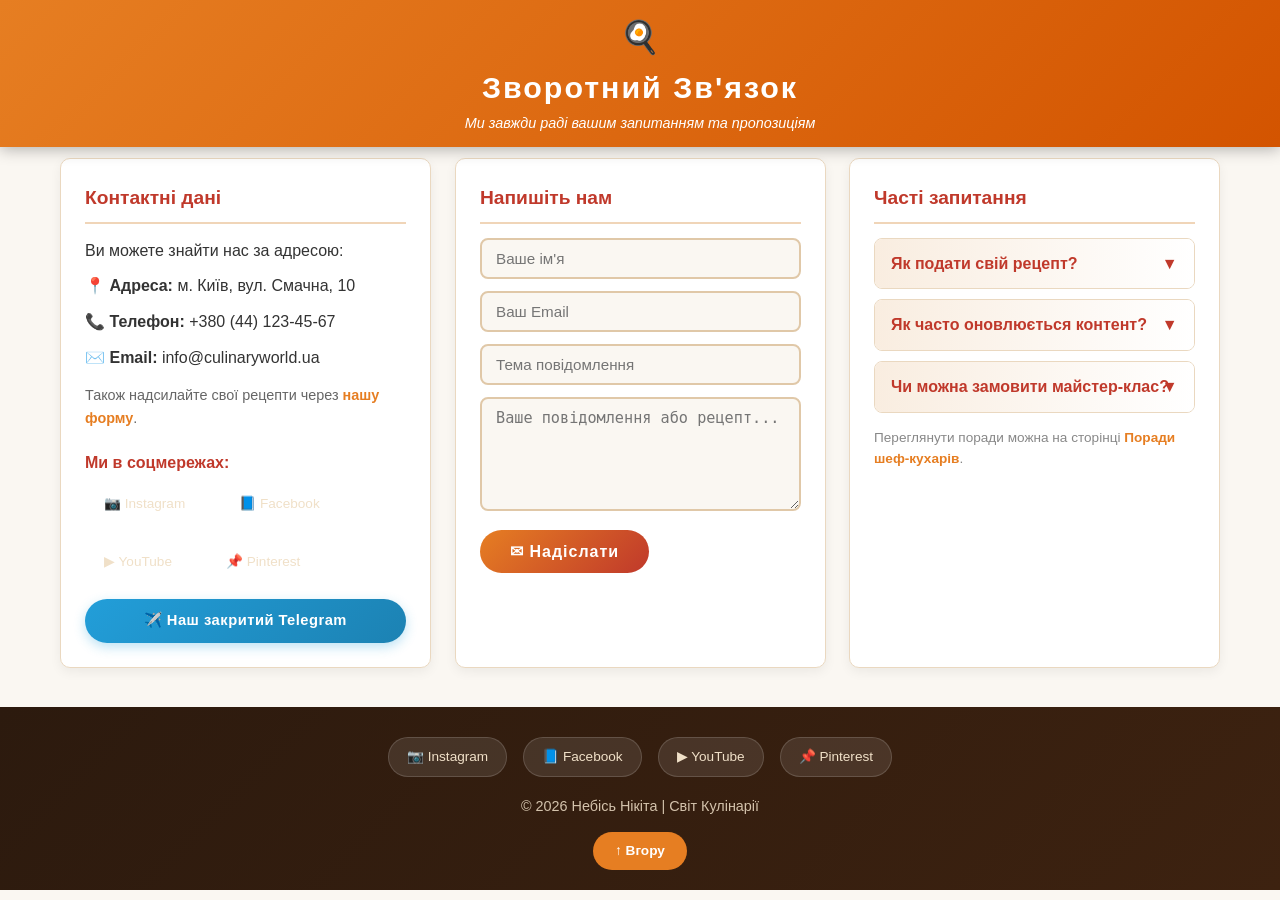
==== pages/contacts.html @ 13cdbba9 "deploy site second try" ====
<!DOCTYPE html>
<html lang="uk">
<head>
<meta charset="UTF-8">
<meta name="viewport" content="width=device-width,initial-scale=1">
<meta name="description" content="Контакти — зв'яжіться з нами, надішліть рецепт, часті запитання">
<title>Контакти | Кулінарія</title>
<link rel="stylesheet" href="../css/main.css">
<link rel="stylesheet" href="../css/contacts.css">
</head>
<body id="top">

<header>
  <span class="logo">🍳</span>
  <h1>Зворотний Зв'язок</h1>
  <p>Ми завжди раді вашим запитанням та пропозиціям</p>
</header>

<nav>
  <ul>
    <li><a href="../index.html">Головна</a></li>
    <li><a href="about.html">Про кулінарію</a></li>
    <li><a href="gallery.html">Галерея</a></li>
    <li class="has-dropdown">
      <a href="tips.html">Поради ▾</a>
      <ul class="dropdown-menu">
        <li><a href="tips.html#knives">Робота з ножами</a></li>
        <li><a href="tips.html#taste">Баланс смаку</a></li>
        <li><a href="tips.html#temp">Температури</a></li>
      </ul>
    </li>
    <li><a href="contacts.html">Контакти</a></li>
  </ul>
</nav>

<div class="wrapper">
  <section>
    <h2>Контактні дані</h2>
    <p>Ви можете знайти нас за адресою:</p>
    <p class="contact-item">📍 <strong>Адреса:</strong> м. Київ, вул. Смачна, 10</p>
    <p class="contact-item">📞 <strong>Телефон:</strong> +380 (44) 123-45-67</p>
    <p class="contact-item">✉️ <strong>Email:</strong> info@culinaryworld.ua</p>
    <p class="contact-note">Також надсилайте свої рецепти через
    <a href="#" class="content-link">нашу форму</a>.</p>
    <div class="social-block">
      <p class="social-title">Ми в соцмережах:</p>
      <div class="social-links social-links--left">
        <a href="#">📷 Instagram</a>
        <a href="#">📘 Facebook</a>
      </div>
      <div class="social-links social-links--left social-links--mt">
        <a href="#">▶ YouTube</a>
        <a href="#">📌 Pinterest</a>
      </div>
      
      <a href="ТУТ_БУДЕ_ТВОЄ_ПОСИЛАННЯ" class="btn-telegram btn-telegram--block" target="_blank" rel="noopener">
        ✈️ Наш закритий Telegram
      </a>
    </div>
  </section>

  <section>
    <h2>Напишіть нам</h2>
    <div class="contact-form">
      <input type="text" placeholder="Ваше ім'я" required>
      <input type="email" placeholder="Ваш Email" required>
      <input type="text" placeholder="Тема повідомлення">
      <textarea rows="5" placeholder="Ваше повідомлення або рецепт..." required></textarea>
      <button class="btn-send" type="button">✉ Надіслати</button>
    </div>
  </section>

  <section>
    <h2>Часті запитання</h2>
    <div class="accordion">
      <input type="checkbox" id="faq1">
      <label class="accordion-label" for="faq1">Як подати свій рецепт?</label>
      <div class="accordion-content">
        Надішліть рецепт через форму зліва або напишіть нам на email.
        Найкращі рецепти будуть опубліковані на сайті.
      </div>
    </div>
    <div class="accordion">
      <input type="checkbox" id="faq2">
      <label class="accordion-label" for="faq2">Як часто оновлюється контент?</label>
      <div class="accordion-content">
        Нові рецепти та поради з'являються щотижня. Підписуйтесь на
        наш Instagram щоб не пропустити.
      </div>
    </div>
    <div class="accordion">
      <input type="checkbox" id="faq3">
      <label class="accordion-label" for="faq3">Чи можна замовити майстер-клас?</label>
      <div class="accordion-content">
        Так! Напишіть нам через форму з темою "Майстер-клас" і ми
        зв'яжемося з вами протягом 24 годин.
      </div>
    </div>
    <p class="faq-note">Переглянути поради можна на сторінці
    <a href="tips.html" class="content-link">Поради шеф-кухарів</a>.</p>
  </section>
</div>

<footer>
  <div class="social-links">
    <a href="#">📷 Instagram</a>
    <a href="#">📘 Facebook</a>
    <a href="#">▶ YouTube</a>
    <a href="#">📌 Pinterest</a>
  </div>
  <p>&copy; 2026 Небісь Нікіта | Світ Кулінарії</p>
  <a href="#top" class="back-to-top">↑ Вгору</a>
</footer>

</body>
</html>
---- css/main.css ----
/* Оптимізований CSS: main.css — спільні стилі для всіх сторінок
   Автор: Небісь Нікіта | Лабораторна робота №3 */

/* Базові налаштування — згруповано для зменшення дублювання */
*{box-sizing:border-box;margin:0;padding:0}
html{scroll-behavior:smooth;font-size:16px}
body{font-family:'Segoe UI',Arial,sans-serif;background:#faf7f2;color:#333;line-height:1.6;padding-top:80px}

/* Оптимізовані анімації: скорочено keyframes для швидшого рендерингу */
@keyframes fadeInDown{from{opacity:0;transform:translateY(-30px)}to{opacity:1;transform:translateY(0)}}
@keyframes slideInUp{from{opacity:0;transform:translateY(40px)}to{opacity:1;transform:translateY(0)}}
@keyframes pulse{0%,100%{transform:scale(1)}50%{transform:scale(1.06)}}
@keyframes bounce{0%,100%{transform:translateY(0)}50%{transform:translateY(-8px)}}
/* Оптимізована анімація: growBar через CSS-змінну --bar-width */
@keyframes growBar{from{width:0}to{width:var(--bar-width)}}
@keyframes gradientShift{0%,100%{background-position:0% 50%}50%{background-position:100% 50%}}

/* Шапка — will-change тільки для анімованих властивостей */
header{position:fixed;top:0;left:0;width:100%;z-index:1000;background:linear-gradient(135deg,#e67e22,#d35400,#c0392b,#e67e22);background-size:300% 300%;color:#fff;text-align:center;padding:12px 20px;box-shadow:0 2px 15px rgba(0,0,0,.3);will-change:background-position;animation:gradientShift 8s ease infinite}
header h1{font-size:1.9rem;letter-spacing:2px;animation:fadeInDown .8s ease both;will-change:transform,opacity}
header p{font-style:italic;font-size:.9rem;opacity:.9;animation:fadeInDown .8s ease .3s both;will-change:transform,opacity}
.logo{display:inline-block;font-size:2rem;cursor:pointer;transition:transform .3s ease}
.logo:hover{animation:pulse .6s ease infinite;will-change:transform}

/* Навігація */
nav{background:#2c1a0e;display:flex;justify-content:center;align-items:center}
nav ul{list-style:none;display:flex;flex-wrap:wrap;justify-content:center;padding:0;margin:0}
nav ul li{position:relative}
nav ul li a{display:block;padding:12px 18px;color:#f0e0c8;text-decoration:none;font-weight:bold;font-size:.92rem;letter-spacing:.5px;transition:color .3s,background-color .3s;position:relative;will-change:color,background-color}
nav ul li a::after{content:'';position:absolute;bottom:6px;left:50%;width:0;height:2px;background:#e67e22;transition:width .3s ease;transform:translateX(-50%);will-change:width}
nav ul li a:hover{color:#fff;background:#e67e22}
nav ul li a:hover::after{width:70%}
/* Dropdown */
.dropdown-menu{display:none;position:absolute;top:100%;left:0;background:#3d2210;min-width:180px;border-radius:0 0 6px 6px;box-shadow:0 8px 20px rgba(0,0,0,.3);transform:translateY(-10px);opacity:0;transition:transform .3s,opacity .3s;z-index:999}
.has-dropdown:hover .dropdown-menu{display:block;transform:translateY(0);opacity:1}
.dropdown-menu li a{padding:10px 16px;font-size:.85rem;border-bottom:1px solid rgba(255,255,255,.05)}
.dropdown-menu li:last-child a{border-bottom:none}

/* Grid layout контенту */
.wrapper{max-width:1200px;margin:30px auto;padding:0 20px;display:grid;grid-template-columns:repeat(3,1fr);gap:24px}
/* Оптимізована анімація секцій */
section{background:#fff;padding:24px;border-radius:10px;border:1px solid #ead8c0;box-shadow:0 4px 12px rgba(0,0,0,.06);transition:box-shadow .3s,transform .3s;animation:slideInUp .7s ease both;will-change:transform,opacity}
section:nth-child(1){animation-delay:.1s}
section:nth-child(2){animation-delay:.25s}
section:nth-child(3){animation-delay:.4s}
section:hover{transform:translateY(-6px);box-shadow:0 12px 28px rgba(230,126,34,.18)}
/* Згруповані заголовки секцій */
section h2,section h3{color:#c0392b;margin-bottom:14px;font-size:1.2rem;border-bottom:2px solid #f0d5b8;padding-bottom:8px}

/* Зображення */
.img-wrap{overflow:hidden;border-radius:8px;margin-bottom:14px;position:relative}
.img-wrap img{width:100%;height:200px;object-fit:cover;display:block;transition:transform .4s,filter .4s;will-change:transform,filter}
.img-wrap:hover img{transform:scale(1.08) rotate(1deg);filter:brightness(1.1) saturate(1.2)}
.img-wrap::after{content:'🍽 Переглянути';position:absolute;inset:0;background:rgba(230,126,34,.75);color:#fff;font-size:1.1rem;font-weight:bold;display:flex;align-items:center;justify-content:center;opacity:0;transition:opacity .4s;will-change:opacity}
.img-wrap:hover::after{opacity:1}

/* Прогрес-бари */
.progress-container{margin:10px 0}
.progress-label{display:flex;justify-content:space-between;font-size:.85rem;color:#555;margin-bottom:4px}
.progress-track{background:#f0e0c8;border-radius:20px;height:14px;overflow:hidden;margin-bottom:10px}
/* Оптимізована анімація: використовуємо will-change для GPU */
.progress-bar{height:100%;border-radius:20px;background:linear-gradient(90deg,#e67e22,#c0392b);animation:growBar 1.5s ease forwards;animation-delay:.5s;width:0;will-change:width}
.progress-bar.w90{--bar-width:90%}
.progress-bar.w85{--bar-width:85%}
.progress-bar.w75{--bar-width:75%}
.progress-bar.w60{--bar-width:60%}
.progress-bar.w95{--bar-width:95%}

/* Акордеон */
.accordion{border:1px solid #ead8c0;border-radius:8px;overflow:hidden;margin-bottom:10px}
.accordion input[type="checkbox"]{display:none}
.accordion-label{display:block;padding:12px 16px;background:linear-gradient(90deg,#f9ede0,#fff);cursor:pointer;font-weight:bold;color:#c0392b;transition:background .3s;user-select:none;position:relative}
.accordion-label::after{content:'▼';position:absolute;right:16px;transition:transform .3s}
.accordion input:checked+.accordion-label::after{transform:rotate(-180deg)}
.accordion-label:hover{background:linear-gradient(90deg,#f0d5b8,#faf7f2)}
.accordion-content{max-height:0;overflow:hidden;transition:max-height .5s,padding .3s;padding:0 16px;font-size:.9rem;color:#555;background:#fff;will-change:max-height}
.accordion input:checked~.accordion-content{max-height:200px;padding:12px 16px}

/* Форма контактів */
.contact-form input,.contact-form textarea{width:100%;padding:10px 14px;margin-bottom:12px;border:2px solid #e0c8a8;border-radius:8px;font-size:.95rem;background:#faf7f2;color:#333;transition:border-color .3s,box-shadow .3s,background .3s;outline:none;will-change:border-color,box-shadow}
.contact-form input:focus,.contact-form textarea:focus{border-color:#e67e22;box-shadow:0 0 0 3px rgba(230,126,34,.18);background:#fff}
.btn-send{display:inline-block;padding:12px 30px;background:linear-gradient(135deg,#e67e22,#c0392b);color:#fff;border:none;border-radius:30px;font-size:1rem;font-weight:bold;cursor:pointer;transition:transform .3s,box-shadow .3s,filter .3s;will-change:transform,box-shadow;letter-spacing:1px}
.btn-send:hover{transform:scale(1.07) translateY(-3px);box-shadow:0 8px 20px rgba(192,57,43,.35);filter:brightness(1.1)}
.btn-send:active{transform:scale(.97)}

/* Посилання в контенті */
.content-link{color:#e67e22;text-decoration:none;position:relative;font-weight:bold;transition:color .3s}
.content-link::after{content:'';position:absolute;bottom:-2px;left:0;width:0;height:2px;background:#c0392b;transition:width .35s;will-change:width}
.content-link:hover{color:#c0392b}
.content-link:hover::after{width:100%}

/* Таблиці — згруповані селектори */
table{width:100%;border-collapse:collapse;margin-top:12px;font-size:.9rem}
th,td{border:1px solid #e0c8a8;padding:9px 12px;text-align:left;transition:background .25s}
th{background:linear-gradient(90deg,#f9ede0,#faf7f2);color:#c0392b;font-weight:bold}
tbody tr:hover td{background:#fdf3e7}

/* Списки */
section ul,section ol{padding-left:20px;margin-top:8px}
section ul li,section ol li{margin-bottom:6px;transition:color .25s,padding-left .25s}
section ul li:hover,section ol li:hover{color:#e67e22;padding-left:6px}

/* Футер */
footer{background:linear-gradient(135deg,#2c1a0e,#3d2210);color:#f0e0c8;text-align:center;padding:30px 20px 20px;margin-top:40px;position:relative}
footer p{font-size:.9rem;margin-bottom:14px;opacity:.85}
.social-links{display:flex;justify-content:center;gap:16px;flex-wrap:wrap;margin-bottom:18px}
.social-links a{display:inline-block;padding:8px 18px;background:rgba(255,255,255,.1);color:#f0e0c8;text-decoration:none;border-radius:20px;font-size:.85rem;border:1px solid rgba(255,255,255,.15);transition:background .3s,color .3s,border-color .3s}
.social-links a:hover{background:#e67e22;color:#fff;border-color:#e67e22;animation:bounce .6s ease;will-change:transform}
.back-to-top{display:inline-block;padding:8px 22px;background:#e67e22;color:#fff;text-decoration:none;border-radius:20px;font-size:.85rem;font-weight:bold;transition:transform .3s,background .3s;will-change:transform}
.back-to-top:hover{transform:translateY(-4px);background:#c0392b}

/* Галерея */
.gallery-card{overflow:hidden;border-radius:10px;position:relative;transition:clip-path .4s;clip-path:polygon(0 0,100% 0,100% 100%,0 100%)}
.gallery-card:hover{clip-path:polygon(2% 0,100% 0,98% 100%,0 100%)}
.card-date{font-size:.78rem;color:#aaa;margin-bottom:8px;letter-spacing:.5px}

/* Утиліти — винесені з inline-CSS */
.mt14{margin-top:14px}
.mb14{margin-bottom:14px}
.mb10{margin-bottom:10px}

/* Налаштування фірмової кнопки Telegram (Лабораторна робота №3) */
.telegram-subscribe-box {
  margin-top: 22px;
  padding-top: 16px;
  border-top: 2px dashed #f0d5b8;
  text-align: center;
}
.tg-text {
  font-size: 0.88rem;
  color: #666;
  margin-bottom: 12px;
  font-style: italic;
}
.btn-telegram {
  display: inline-block;
  background: linear-gradient(135deg, #229ED9, #1c82b3);
  color: #fff !important;
  text-decoration: none;
  padding: 10px 24px;
  font-weight: bold;
  border-radius: 25px;
  font-size: 0.92rem;
  letter-spacing: 0.5px;
  box-shadow: 0 4px 12px rgba(34, 158, 217, 0.3);
  transition: transform 0.3s, box-shadow 0.3s, filter 0.3s;
  will-change: transform, box-shadow;
}
.btn-telegram:hover {
  transform: scale(1.05) translateY(-2px);
  box-shadow: 0 6px 18px rgba(34, 158, 217, 0.45);
  filter: brightness(1.08);
}
.btn-telegram:active {
  transform: scale(0.98);
}
.btn-telegram--block {
  display: block;
  width: 100%;
  margin-top: 15px;
  text-align: center;
}

/* Медіа-запити */
@media(max-width:900px){.wrapper{grid-template-columns:repeat(2,1fr)}}
@media(max-width:600px){.wrapper{grid-template-columns:1fr;padding:0 12px}header h1{font-size:1.4rem}nav ul li a{padding:10px 12px;font-size:.82rem}body{padding-top:90px}}
---- css/contacts.css ----
/* contacts.css — сторінковий CSS лише для сторінки контактів
   Оптимізація: inline-стилі перенесено в зовнішній файл */
.contact-item{margin-top:10px}
.contact-note{margin-top:14px;font-size:.9rem;color:#666}
.social-block{margin-top:20px}
.social-title{font-weight:bold;color:#c0392b;margin-bottom:8px}
/* Оптимізація: модифікатори замість inline justify-content */
.social-links--left{justify-content:flex-start}
.social-links--mt{margin-top:8px}
.faq-note{margin-top:14px;font-size:.85rem;color:#888}
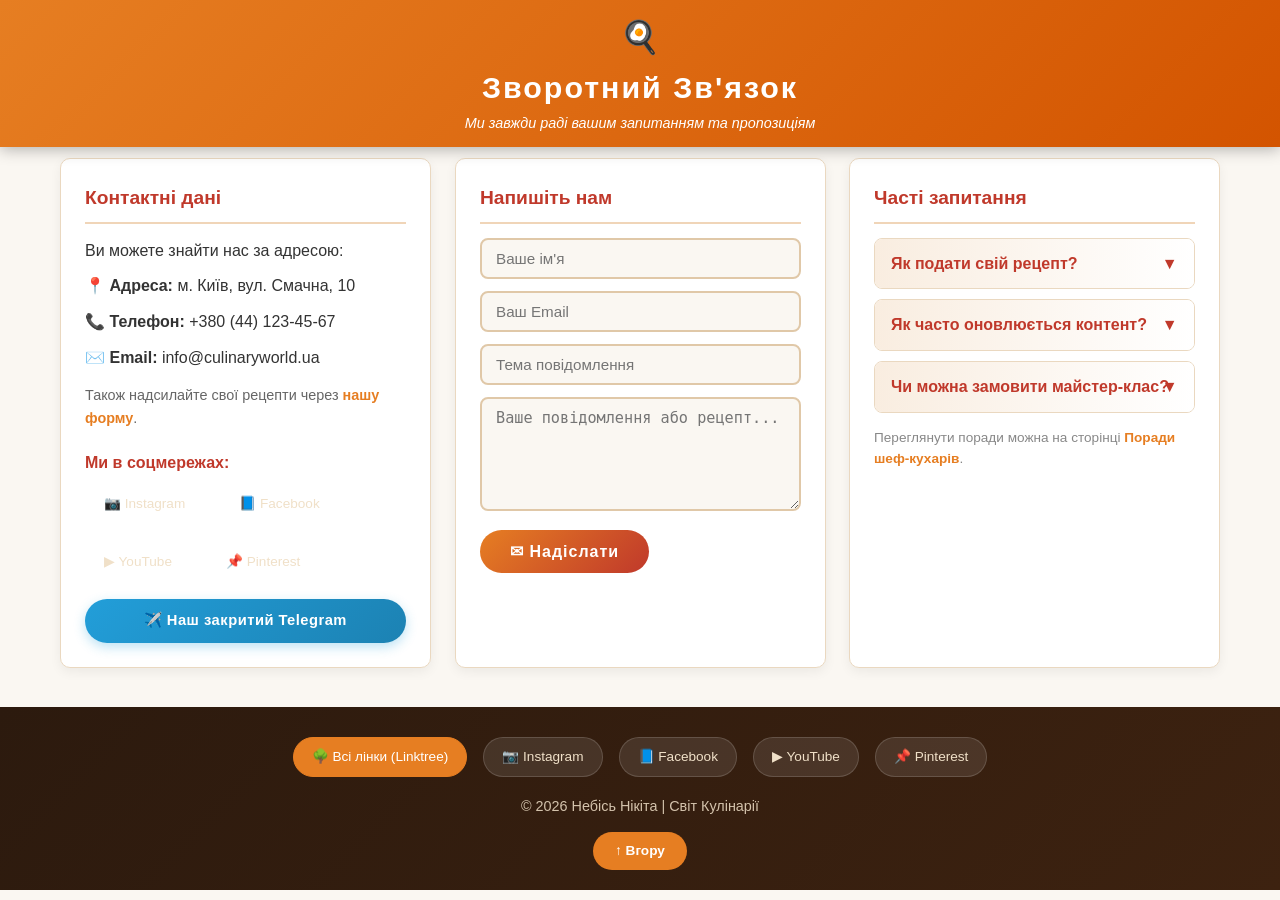
==== commit ed91b531: "Add files via upload" ====
--- a/pages/contacts.html
+++ b/pages/contacts.html
@@ -27,6 +27,7 @@
         <li><a href="tips.html#knives">Робота з ножами</a></li>
         <li><a href="tips.html#taste">Баланс смаку</a></li>
         <li><a href="tips.html#temp">Температури</a></li>
+        <li><a href="../links.html" style="color: #e67e22;">🌳 Наші ресурси</a></li>
       </ul>
     </li>
     <li><a href="contacts.html">Контакти</a></li>
@@ -53,7 +54,7 @@
         <a href="#">📌 Pinterest</a>
       </div>
       
-      <a href="ТУТ_БУДЕ_ТВОЄ_ПОСИЛАННЯ" class="btn-telegram btn-telegram--block" target="_blank" rel="noopener">
+      <a href="https://t.me/subscribe_kulinaria_bot" class="btn-telegram btn-telegram--block" target="_blank" rel="noopener">
         ✈️ Наш закритий Telegram
       </a>
     </div>
@@ -103,6 +104,7 @@
 
 <footer>
   <div class="social-links">
+    <a href="https://linktr.ee/Nikita_Nebis" style="background: #e67e22; color: #fff; border-color: #e67e22;">🌳 Всі лінки (Linktree)</a>
     <a href="#">📷 Instagram</a>
     <a href="#">📘 Facebook</a>
     <a href="#">▶ YouTube</a>
